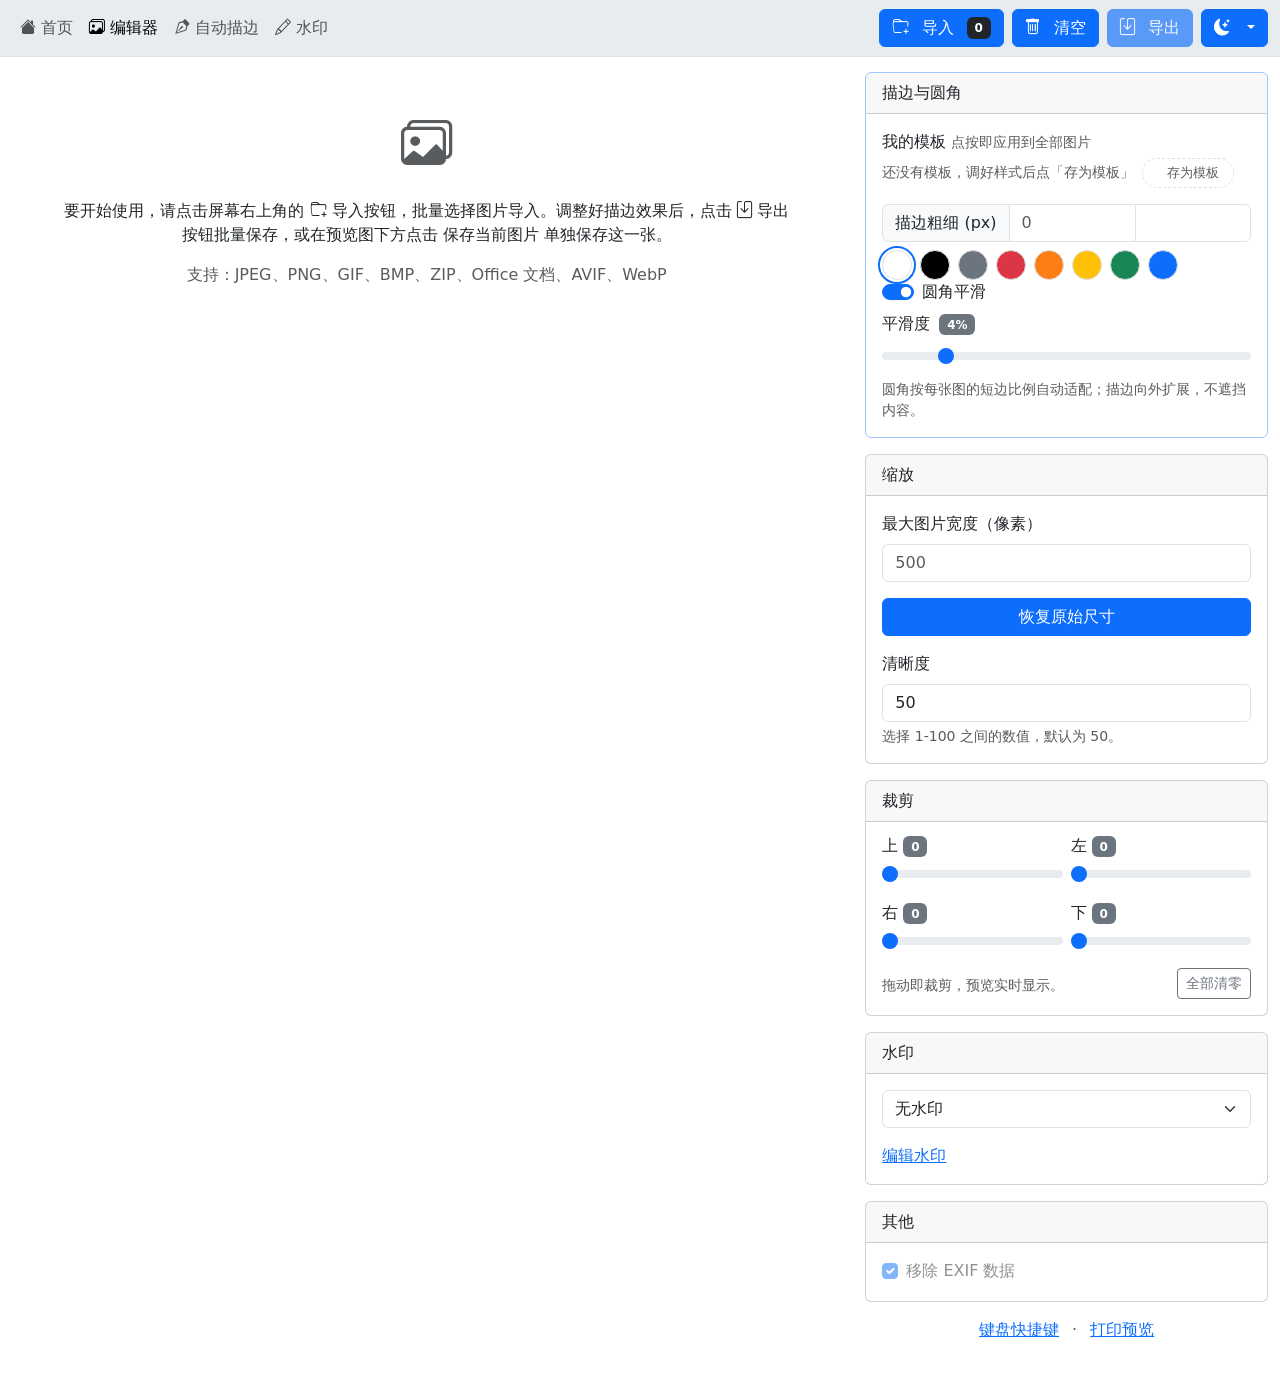
==== edit/index.html @ 87ec7e54 "新增自动描边工具页,适配 GitHub Pages 子路径部署 - 新增 /outline/ 自动描边工具:批量按顺序导入、预览图拖动翻页、外扩描边+按比例自动圆角、单张保存、按导入顺序批量导出 ZI" ====
<!DOCTYPE html>
<html lang="zh-CN" data-photostack-mode="photo-editor">

<head>
    <meta charset="utf-8">
    <meta http-equiv="X-UA-Compatible" content="IE=edge">
    <title>批量描边工具</title>
    <meta name="robots" content="noindex">
    <meta name="description" content="批量给图片加描边和圆角，支持缩放、水印、裁剪。所有处理均在本地浏览器中完成，可离线使用。">
    <meta name="viewport" content="width=device-width, initial-scale=1, viewport-fit=cover">
    <link href="../css/bootstrap.min.css?v=20261010" rel="stylesheet">
    <link rel="stylesheet" href="../css/bootstrap-icons.css?v=20261010">
    <link rel="stylesheet" href="../css/photostack-styles.css?v=20261010">
    <script src="../js/shared.js?v=20261010"></script>
    <!-- Icons and theme -->
    <link rel="apple-touch-icon" sizes="180x180" href="../img/apple-touch-icon.png">
    <link rel="icon" type="image/png" sizes="24x24" href="../img/icon_x24.png">
    <link rel="manifest" href="../site.webmanifest">
    <link rel="shortcut icon" href="../favicon.ico">
    <meta name="theme-color" content="#6c757d">
    <!-- Open Graph card -->
    <meta property="og:type" content="website" />
    <meta property="og:title" content="批量描边工具" />
    <meta property="og:description" content="批量给图片加描边和圆角，支持缩放、水印、裁剪。" />
    <meta property="og:image" content="../img/maskable_icon_x512.png" />
    <meta property="og:image:width" content="512" />
    <meta property="og:image:height" content="512" />
    <meta name="og:image:alt" content="应用图标" />
    <meta name="twitter:card" content="summary" />
    <style>
        /* 关键布局内联：即使外部样式表偶发加载失败，导航栏与底栏也保持实色、内容不错位 */
        body { padding-top: 56px; }
        .navbar.fixed-top { background-color: var(--bs-body-secondary-bg, #f8f9fa); }
        #photostack-bottom-bar { background: #f8f9fa; }
        [data-bs-theme="dark"] #photostack-bottom-bar { background: #212529; }
    </style>
</head>

<body>
    <!-- Navbar -->
    <nav class="navbar fixed-top bg-body-secondary navbar-expand-sm border-bottom d-print-none">
        <div class="container-fluid">
            <a class="navbar-brand d-sm-none" href="#">批量描边工具</a>
            <button class="navbar-toggler" type="button" data-bs-toggle="collapse" data-bs-target="#navbarNav" aria-controls="navbarNav" aria-expanded="false" aria-label="切换导航">
                <span class="navbar-toggler-icon"></span>
            </button>
            <div class="collapse navbar-collapse" id="navbarNav">
                <ul class="navbar-nav me-auto">
                    <li class="nav-item">
                        <a class="nav-link" href="../">
                            <i class="bi bi-house-fill"></i>
                            首页
                        </a>
                    </li>
                    <li class="nav-item">
                        <a class="nav-link active" aria-current="page" href="#">
                            <i class="bi bi-images"></i>
                            编辑器
                        </a>
                    </li>
                    <li class="nav-item">
                        <a class="nav-link" href="../outline/">
                            <i class="bi bi-vector-pen"></i>
                            自动描边
                        </a>
                    </li>
                    <li class="nav-item">
                        <a class="nav-link" href="../watermarks/">
                            <i class="bi bi-pencil"></i>
                            水印
                        </a>
                    </li>
                </ul>
                <form class="d-flex flex-column flex-sm-row">
                    <!-- Import button -->
                    <button class="btn btn-primary d-none d-md-inline-block me-0 me-sm-2 mt-2 mt-sm-0" id="photostack-import-file-btn" type="button" aria-label="导入">
                        <i class="bi bi-folder-plus me-2 me-sm-0 me-md-2"></i>
                        <span class="d-sm-none d-md-inline me-2 me-sm-0 me-md-2">导入</span>
                        <span class="badge bg-dark photostack-image-count d-sm-none d-md-inline">0</span>
                    </button>
                    <!-- Clear button -->
                    <button class="btn btn-primary d-none d-md-inline-block me-0 me-sm-2 mt-2 mt-sm-0" id="photostack-clear-images-btn" type="button" aria-label="清空">
                        <i class="bi bi-trash me-2 me-sm-0 me-md-2"></i>
                        <span class="d-sm-none d-md-inline">清空</span>
                    </button>
                    <!-- Export button -->
                    <button class="btn btn-primary d-none d-md-inline-block me-0 me-sm-2 mt-2 mt-sm-0" type="button" data-bs-toggle="modal" data-bs-target="#photostack-export-modal" data-backdrop="static" data-keyboard="false" disabled aria-label="导出">
                        <i class="bi bi-save me-2 me-sm-0 me-md-2"></i>
                        <span class="d-sm-none d-md-inline">导出</span>
                    </button>
                    <!-- Theme toggle -->
                    <button class="btn btn-primary dropdown-toggle mt-2 mt-sm-0" role="button" data-bs-toggle="dropdown" aria-expanded="false" aria-label="切换外观">
                        <i class="bi bi-moon-stars-fill me-2 me-sm-0 me-md-2"></i>
                        <span class="d-sm-none">外观</span>
                    </button>
                    <div class="dropdown">
                        <ul class="dropdown-menu dropdown-menu-end w-100 w-sm-auto">
                            <li><a class="dropdown-item photostack-theme-btn" data-theme="light" href="#">
                                    <i class="bi bi-brightness-high-fill me-2"></i>
                                    浅色模式
                                </a></li>
                            <li><a class="dropdown-item photostack-theme-btn" data-theme="dark" href="#">
                                    <i class="bi bi-moon-fill me-2"></i>
                                    深色模式
                                </a></li>
                            <li><a class="dropdown-item photostack-theme-btn" data-theme="auto" href="#">
                                    <i class="bi bi-circle-half me-2"></i>
                                    跟随系统
                                </a></li>
                        </ul>
                    </div>
                </form>
            </div>
        </div>
    </nav>

    <!-- Main container -->
    <div class="container-fluid d-print-none">
        <div class="row">
            <!-- Preview container -->
            <div class="col-12 col-md-8 photostack-preview-container text-center">
                <div id="photostack-preview-wrapper">
                    <div class="d-inline-flex align-items-center" id="photostack-editor-preview">
                        <!-- Temporary text for when no photos are imported -->
                    <div id="photostack-preview-info" class="p-3 p-md-5 text-center w-100">
                        <p class="mb-3"><i class="bi bi-images photostack-empty-icon"></i></p>
                        <p>要开始使用，<span class="d-sm-none">请点击屏幕底部的 <i class="bi bi-folder-plus"></i> 导入按钮</span><span class="d-none d-sm-inline">请点击屏幕右上角的 <i class="bi bi-folder-plus"></i> 导入按钮</span>，批量选择图片导入。调整好描边效果后，点击 <i class="bi bi-save"></i> 导出 按钮批量保存，或在预览图下方点击 保存当前图片 单独保存这一张。</p>
                            <p class="text-muted" id="photostack-file-format-list">正在检测支持的文件格式…</p>
                        </div>
                    </div>
                    <!-- 翻页与单张保存控制条 -->
                    <div id="photostack-paging-controls" class="d-none d-print-none mt-2 pb-3">
                        <div class="btn-group w-100" role="group" aria-label="图片翻页">
                            <button type="button" class="btn btn-outline-secondary" id="photostack-prev-image-btn" disabled>
                                <i class="bi bi-chevron-left"></i>
                                上一张
                            </button>
                            <button type="button" class="btn btn-outline-secondary" id="photostack-next-image-btn" disabled>
                                下一张
                                <i class="bi bi-chevron-right"></i>
                            </button>
                        </div>
                        <div class="mt-2">
                            <span class="badge bg-secondary" id="photostack-paging-counter">第 1 / 1 张</span>
                            <span class="text-muted small ms-2" id="photostack-paging-filename"></span>
                        </div>
                        <div class="d-flex flex-wrap justify-content-center gap-2 mt-2">
                            <button type="button" class="btn btn-primary" id="photostack-save-current-btn" disabled>
                                <i class="bi bi-download me-2"></i><span id="photostack-save-current-btn-text">保存当前图片</span>
                            </button>
                            <button type="button" class="btn btn-success" id="photostack-quick-export-btn" disabled>
                                <i class="bi bi-lightning-charge-fill me-2"></i>一键导出
                            </button>
                            <button type="button" class="btn btn-outline-secondary" id="photostack-sort-images-btn" disabled>
                                <i class="bi bi-sort-down me-2"></i>排序
                            </button>
                            <button type="button" class="btn btn-outline-secondary" id="photostack-multi-select-btn" disabled>
                                <i class="bi bi-check2-square me-2"></i>多选
                            </button>
                        </div>
                        <!-- 多选模式操作行 -->
                        <div class="d-flex justify-content-center gap-2 mt-2 d-none" id="photostack-select-controls">
                            <button type="button" class="btn btn-outline-secondary btn-sm" id="photostack-select-all-btn">全选</button>
                            <button type="button" class="btn btn-outline-secondary btn-sm" id="photostack-select-current-btn">选当前</button>
                            <button type="button" class="btn btn-outline-danger btn-sm" id="photostack-delete-selected-btn" disabled>删除所选</button>
                            <button type="button" class="btn btn-primary btn-sm" id="photostack-select-done-btn">完成</button>
                        </div>
                        <div class="form-text d-md-none">提示：在预览图上左右滑动也可以翻页</div>
                    </div>
                </div>
            </div>
            <!-- Settings panel container -->
            <div class="col-12 col-md-4 pb-5">
                <!-- Safari message -->
                <div class="alert alert-warning photostack-safari-warning mt-3" data-bs-toggle="modal" data-bs-target="#photostack-safari-modal" style="display: none; cursor: pointer;">
                    Safari 可能会定期清除本工具的本地数据（包括已保存的水印）。点击查看详细说明。
                </div>
                <!-- Border card -->
                <div class="card mt-3 border-primary-subtle">
                    <div class="card-header">
                        描边与圆角
                    </div>
                    <div class="card-body">
                        <div class="mb-3">
                            <label class="form-label mb-1">我的模板 <small class="text-muted">点按即应用到全部图片</small></label>
                            <div id="photostack-preset-row" class="photostack-preset-row"></div>
                        </div>
                        <div class="input-group mb-2">
                            <span class="input-group-text">描边粗细 (px)</span>
                            <input type="number" class="form-control photostack-preview-update" id="photostack-border-width" autocomplete="off" min="0" placeholder="0" enterkeyhint="done">
                            <input type="color" class="form-control form-control-color photostack-preview-update" id="photostack-border-color" autocomplete="off" value="#FFFFFF" title="描边颜色">
                        </div>
                        <div class="photostack-swatch-row" role="group" aria-label="常用描边颜色">
                            <button type="button" class="photostack-swatch" data-color="#FFFFFF" style="background:#FFFFFF" aria-label="白色"></button>
                            <button type="button" class="photostack-swatch" data-color="#000000" style="background:#000000" aria-label="黑色"></button>
                            <button type="button" class="photostack-swatch" data-color="#6C757D" style="background:#6C757D" aria-label="灰色"></button>
                            <button type="button" class="photostack-swatch" data-color="#DC3545" style="background:#DC3545" aria-label="红色"></button>
                            <button type="button" class="photostack-swatch" data-color="#FD7E14" style="background:#FD7E14" aria-label="橙色"></button>
                            <button type="button" class="photostack-swatch" data-color="#FFC107" style="background:#FFC107" aria-label="黄色"></button>
                            <button type="button" class="photostack-swatch" data-color="#198754" style="background:#198754" aria-label="绿色"></button>
                            <button type="button" class="photostack-swatch" data-color="#0D6EFD" style="background:#0D6EFD" aria-label="蓝色"></button>
                        </div>
                        <div class="form-check form-switch">
                            <input class="form-check-input photostack-preview-update" type="checkbox" role="switch" id="photostack-corners-round" checked>
                            <label class="form-check-label" for="photostack-corners-round">圆角平滑</label>
                        </div>
                        <div class="mb-0 mt-2">
                            <label for="photostack-corner-smoothness" class="form-label">平滑度 <span class="badge bg-secondary ms-1" id="photostack-corner-smoothness-value">4%</span></label>
                            <input type="range" class="form-range photostack-preview-update" id="photostack-corner-smoothness" min="1" max="20" step="1" value="4">
                            <div class="form-text">圆角按每张图的短边比例自动适配；描边向外扩展，不遮挡内容。</div>
                        </div>
                    </div>
                </div>
                <!-- 更多设置折叠（手机端收纳次要功能，桌面端强制展开） -->
                <div class="card mt-3 d-md-none">
                    <button class="card-header btn text-start d-flex justify-content-between align-items-center" type="button" id="photostack-more-toggle" data-bs-toggle="collapse" data-bs-target="#photostack-more-settings" aria-expanded="false" aria-controls="photostack-more-settings">
                        <span>更多设置</span>
                        <i class="bi bi-chevron-down photostack-collapse-chevron"></i>
                    </button>
                </div>
                <div class="collapse" id="photostack-more-settings">
                <!-- Resize card -->
                <div class="card mt-3">
                    <div class="card-header">
                        缩放
                    </div>
                    <div class="card-body">
                        <div class="mb-3">
                            <label for="photostack-image-width" class="form-label">最大图片宽度（像素）</label>
                            <input type="number" class="form-control photostack-preview-update" id="photostack-image-width" autocomplete="off" enterkeyhint="done" placeholder="500">
                        </div>
                        <div class="mb-3">
                            <button class="btn btn-primary w-100" type="button" id="photostack-reset-image-width-button">恢复原始尺寸</button>
                        </div>
                        <div class="mb-0">
                            <label for="photostack-resize-unsharp-amount" class="form-label">清晰度</label>
                            <input type="number" class="form-control photostack-preview-update" id="photostack-resize-unsharp-amount" autocomplete="off" value="50" placeholder="50" min="1" max="100" enterkeyhint="done">
                            <div class="form-text">选择 1-100 之间的数值，默认为 50。</div>
                        </div>
                    </div>
                </div>
                <!-- Crop card -->
                <div class="card mt-3">
                    <div class="card-header">
                        裁剪
                    </div>
                    <div class="card-body pt-0">
                        <div class="row g-2 mt-1">
                            <div class="col-6">
                                <label for="photostack-crop-top" class="form-label mb-1">上 <span class="badge bg-secondary" id="photostack-crop-top-value">0</span></label>
                                <input type="range" class="form-range photostack-preview-update" id="photostack-crop-top" autocomplete="off" min="0" max="1000" step="1" value="0">
                            </div>
                            <div class="col-6">
                                <label for="photostack-crop-left" class="form-label mb-1">左 <span class="badge bg-secondary" id="photostack-crop-left-value">0</span></label>
                                <input type="range" class="form-range photostack-preview-update" id="photostack-crop-left" autocomplete="off" min="0" max="1000" step="1" value="0">
                            </div>
                            <div class="col-6">
                                <label for="photostack-crop-right" class="form-label mb-1">右 <span class="badge bg-secondary" id="photostack-crop-right-value">0</span></label>
                                <input type="range" class="form-range photostack-preview-update" id="photostack-crop-right" autocomplete="off" min="0" max="1000" step="1" value="0">
                            </div>
                            <div class="col-6">
                                <label for="photostack-crop-bottom" class="form-label mb-1">下 <span class="badge bg-secondary" id="photostack-crop-bottom-value">0</span></label>
                                <input type="range" class="form-range photostack-preview-update" id="photostack-crop-bottom" autocomplete="off" min="0" max="1000" step="1" value="0">
                            </div>
                        </div>
                        <div class="d-flex justify-content-between align-items-center mt-2">
                            <small class="form-text text-muted mb-0">拖动即裁剪，预览实时显示。</small>
                            <button type="button" class="btn btn-outline-secondary btn-sm" id="photostack-crop-reset">全部清零</button>
                        </div>
                    </div>
                </div>
                <!-- Watermarks card-->
                <div class="card mt-3">
                    <div class="card-header">
                        水印
                    </div>
                    <div class="card-body">
                        <div class="mb-3">
                            <select class="form-select photostack-preview-update" id="photostack-watermark-select" autocomplete="off">
                                <option selected value="no-watermark">无水印</option>
                            </select>
                        </div>
                        <a href="../watermarks/">编辑水印</a>
                    </div>
                </div>
                <!-- Other options card-->
                <div class="card mt-3 mb-3">
                    <div class="card-header">
                        其他
                    </div>
                    <div class="card-body">
                        <div class="form-check form-check-inline">
                            <input class="form-check-input" type="checkbox" id="photostack-exif" checked disabled>
                            <label class="form-check-label" for="photostack-exif">移除 EXIF 数据</label>
                        </div>
                    </div>
                </div>
                <p class="text-center mb-0 mt-3">
                    <a href="#" data-bs-toggle="modal" data-bs-target="#photostack-keyboard-modal" data-backdrop="static" data-keyboard="false">键盘快捷键</a>
                    <span class="mx-2 text-muted">·</span>
                    <a href="#" id="photostack-print-btn">打印预览</a>
                </p>
                </div>
                </div>
            </div>
        </div>
    </div>
    <!-- Keyboard shortcuts modal -->
    <div class="modal fade" id="photostack-keyboard-modal" tabindex="-1" role="dialog" aria-hidden="true">
        <div class="modal-dialog modal-dialog-centered" role="document">
            <div class="modal-content">
                <div class="modal-header">
                    <h5 class="modal-title" id="photostack-export-modal-label">键盘快捷键</h5>
                    <button type="button" class="btn-close" data-bs-dismiss="modal" aria-label="关闭"></button>
                </div>
                <div class="modal-body">
                    <p>常用功能均提供键盘快捷键（部分浏览器可能不支持）。</p>
                    <p>
                    <table class="table">
                        <thead>
                            <tr>
                                <th scope="col">功能</th>
                                <th scope="col">快捷键</th>
                            </tr>
                        </thead>
                        <tbody>
                            <tr>
                                <td>导入图片</td>
                                <td>
                                    Ctrl + Shift + I（Windows）
                                    <br />
                                    Cmd + Shift + I（Mac）
                                </td>
                            </tr>
                            <tr>
                                <td>导出图片</td>
                                <td>
                                    Ctrl + S（Windows）
                                    <br />
                                    Cmd + S（Mac）
                                    <br />
                                    Shift + E
                                </td>
                            </tr>
                            <tr>
                                <td>清空已导入图片</td>
                                <td>
                                    Ctrl + D（Windows）
                                    <br />
                                    Cmd + D（Mac）
                                </td>
                            </tr>
                            <tr>
                                <td>上一张 / 下一张</td>
                                <td>
                                    ← / →
                                </td>
                            </tr>
                            <tr>
                                <td>打印预览</td>
                                <td>
                                    Ctrl + P（Windows）
                                    <br>
                                    Cmd + P（Mac）
                                </td>
                            </tr>
                        </tbody>
                    </table>
                    </p>
                </div>
            </div>
        </div>
    </div>
    <!-- Safari storage help modal -->
    <div class="modal fade" id="photostack-safari-modal" tabindex="-1" role="dialog" aria-hidden="true">
        <div class="modal-dialog modal-dialog-centered modal-dialog-scrollable" role="document">
            <div class="modal-content">
                <div class="modal-header">
                    <h5 class="modal-title" id="photostack-safari-modal-label">Safari 用户须知</h5>
                    <button type="button" class="btn-close" data-bs-dismiss="modal" aria-label="关闭"></button>
                </div>
                <div class="modal-body">
                    <p>Safari 13.1 及以上版本对网站的本地存储数据有 <a href="https://webkit.org/blog/10218/full-third-party-cookie-blocking-and-more/" target="_blank">七天自动清除的限制</a>。如果你至少每周不打开一次本工具，<b>已保存的水印可能会被删除</b>。</p>
                    <p>把本工具添加到 iPhone 的主屏幕（或 macOS 的程序坞）即可避免数据被清除，添加后本工具会使用独立的存储空间，不会被自动删除，同时也不会再显示这条提示。</p>
                    <p>你也可以定期把水印导出为文件备份，等 Safari 清除数据后再重新导入。</p>
                </div>
            </div>
        </div>
    </div>
    <!-- Drag and drop modal -->
    <div class="modal fade" id="photostack-drag-modal" tabindex="-1" role="dialog" aria-hidden="true" data-keyboard="false" data-backdrop="static">
        <div class="modal-dialog modal-dialog-centered" role="document">
            <div class="modal-content">
                <div class="modal-body">
                    <div class="modal-body text-center lead">
                        松开鼠标即可导入图片
                    </div>
                </div>
            </div>
        </div>
    </div>
    <!-- Export modal -->
    <div class="modal fade" id="photostack-export-modal" tabindex="-1" role="dialog" aria-hidden="true">
        <div class="modal-dialog modal-dialog-centered" role="document">
            <!-- Initial UI -->
            <div class="modal-content photostack-export-modal-initial">
                <div class="modal-header">
                    <h5 class="modal-title" id="photostack-export-modal-label">
                        导出
                        <span class="photostack-image-count">0</span>
                        张图片
                    </h5>
                    <button type="button" class="btn-close" data-bs-dismiss="modal" aria-label="关闭"></button>
                </div>
                <div class="modal-body">
                    <div class="mb-3">
                        <label for="photostack-file-format">文件格式</label>
                        <select class="form-select mt-1" id="photostack-file-format" autocomplete="on">
                            <option value="image/jpeg">JPEG (.jpg)</option>
                            <option value="image/png">PNG (.png)</option>
                            <option value="image/webp">WebP (.webp)</option>
                        </select>
                        <small class="form-text text-muted">实际可用的格式因浏览器而异。</small>
                    </div>
                    <div class="mb-3">
                        <label for="photostack-file-quality">图片质量</label>
                        <input type="number" class="form-control mt-1" id="photostack-file-quality" value="92" min="1" max="100" autocomplete="on" enterkeyhint="done">
                        <small class="form-text text-muted">选择 1-100 之间的数值。</small>
                    </div>
                    <div class="mb-3">
                        <div class="form-check">
                            <input class="form-check-input" type="radio" name="photostack-file-name" value="photostack-file-keep-name" id="photostack-file-keep-name">
                            <label class="form-check-label" for="photostack-file-keep-name">
                                保留原始文件名
                            </label>
                        </div>
                        <div class="form-check">
                            <input class="form-check-input" type="radio" name="photostack-file-name" value="photostack-file-use-pattern" id="photostack-file-use-pattern" checked>
                            <label class="form-check-label" for="photostack-file-use-pattern">
                                使用统一的命名格式
                            </label>
                        </div>
                    </div>
                    <div class="mb-3">
                        <input type="text" class="form-control" id="photostack-file-name-pattern" autocomplete="on" placeholder="命名格式" value="图片" enterkeyhint="done">
                    </div>
                    <button type="button" id="photostack-start-export-btn" class="btn w-100 btn-primary">开始导出</button>
                    <small class="form-text text-muted d-block mt-2">导出将按导入顺序处理全部图片。</small>
                </div>
            </div>
            <!-- Export in progress modal -->
            <div class="modal-content photostack-export-modal-loading" style="display:none">
                <div class="modal-header">
                    <h5 class="modal-title" id="photostack-export-modal-label">正在导出图片</h5>
                </div>
                <div class="modal-body">
                    <p style="text-align: center;">请稍候，图片正在导出……</p>
                    <p>
                    <div class="progress" style="height: 20px;">
                        <div class="progress-bar progress-bar-striped progress-bar-animated" role="progressbar" aria-valuenow="0" aria-valuemin="0" aria-valuemax="100" style="width: 0%" id="photostack-export-modal-progress"></div>
                    </div>
                    </p>
                    <p class="text-muted" style="text-align: center;">
                        部分浏览器会限制后台页面的运行速度。为了加快导出，请勿最小化本页面或切换到其他标签页。
                    </p>
                </div>
            </div>
            <!-- Completed export modal -->
            <div class="modal-content photostack-export-modal-finished" style="display:none">
                <div class="modal-header">
                    <h5 class="modal-title" id="photostack-export-modal-label">正在导出图片</h5>
                    <button type="button" class="btn-close" data-bs-dismiss="modal" aria-label="关闭"></button>
                </div>
                <div class="modal-body">
                    <div id="photostack-legacy-download">
                        <button type="button" id="photostack-export-separate-button" class="btn w-100 btn-primary">
                            逐张下载保存
                            <br>
                            （部分浏览器可能不支持）
                        </button>
                    </div>
                    <button type="button" id="photostack-export-filesystem-api-button" class="btn w-100 btn-primary mt-3">保存到设备文件夹</button>
                    <button type="button" id="photostack-export-web-share-button" class="btn w-100 btn-primary mt-3">通过系统分享保存</button>
                    <button type="button" id="photostack-export-zip-button" class="btn w-100 btn-primary mt-3">保存为 ZIP</button>
                </div>
            </div>
        </div>
    </div>
    <!-- Import toast -->
    <div class="toast-container position-fixed bottom-0 start-0 d-print-none">
        <!-- Import toast -->
        <div id="photostack-import-toast" class="toast m-2 m-md-4" role="alert" aria-live="assertive" aria-atomic="true">
            <div class="toast-body">
                <div class="d-flex align-items-center">
                    <strong>正在导入图片…</strong>
                    <div class="spinner-border spinner-border-sm ms-auto" role="status" aria-hidden="true"></div>
                </div>
            </div>
        </div>
    </div>
    <!-- Error toast -->
    <div class="toast-container position-fixed bottom-0 start-0 p-3 d-print-none">
        <!-- Import toast -->
        <div id="photostack-error-toast" class="toast" role="alert" aria-live="assertive" aria-atomic="true">
            <div class="toast-header">
                <strong class="me-auto">出错了 :(</strong>
            </div>
            <div class="toast-body">
                出现错误，请稍等几秒后重试，或刷新页面。
            </div>
        </div>
    </div>
    <!-- 手机底部快捷操作栏（与导航栏呼应的小巧样式） -->
    <div id="photostack-bottom-bar" class="d-md-none d-print-none border-top" role="group" aria-label="快捷操作">
        <button type="button" class="btn btn-primary" id="photostack-bb-import-btn" aria-label="导入图片">
            <i class="bi bi-folder-plus me-1"></i>导入
            <span class="badge rounded-pill bg-light text-dark photostack-image-count d-none">0</span>
        </button>
        <button type="button" class="btn btn-outline-secondary" id="photostack-bb-save-btn" disabled aria-label="保存当前图片">
            <i class="bi bi-download me-1"></i>保存当前
        </button>
        <button type="button" class="btn btn-outline-secondary" id="photostack-bb-export-btn" data-bs-toggle="modal" data-bs-target="#photostack-export-modal" disabled aria-label="批量导出">
            <i class="bi bi-save me-1"></i>导出
        </button>
    </div>
    <!-- Print UI -->
    <div class="d-none d-print-block text-center">
        <img id="photostack-print-preview">
    </div>
    <!-- File pickers -->
    <input type="file" id="photostack-import-file" multiple accept="image/jpeg,image/png,image/gif,image/bmp,application/zip,application/x-zip,application/x-zip-compressed,application/vnd.openxmlformats-officedocument.wordprocessingml.document,application/vnd.openxmlformats-officedocument.wordprocessingml.template,application/vnd.openxmlformats-officedocument.spreadsheetml.sheet,application/vnd.openxmlformats-officedocument.spreadsheetml.template,application/vnd.openxmlformats-officedocument.presentationml.presentation,application/vnd.openxmlformats-officedocument.presentationml.template,application/vnd.openxmlformats-officedocument.presentationml.slideshow">
    <!-- Container where original photos are kept as <img> elements -->
    <div id="photostack-original-container" aria-hidden="true"></div>
    <!-- Container where canvas elements for each image are kept -->
    <div id="photostack-canvas-container" aria-hidden="true"></div>
    <!-- Watermark image cache -->
    <img id="photostack-watermark-cache">
    <!-- Scripts -->
    <script src="../js/FileSaver.min.js?v=20261010"></script>
    <script src="../js/jszip.min.js?v=20261010"></script>
    <script src="../js/localforage.min.js?v=20261010"></script>
    <script src="../js/pica.min.js?v=20261010"></script>
    <script src="../js/bootstrap.bundle.min.js?v=20261010"></script>
    <script src="../js/photostack-editor.js?v=20261010"></script>
    <script src="../js/register-sw.js?v=20261010"></script>
</body>

</html>
---- css/photostack-styles.css ----
body {
    overscroll-behavior-y: none;
    padding-top: 56px;
}

#photostack-watermark-preview,
#photostack-editor-preview img,
#photostack-watermark-editor-preview {
    pointer-events: none;
    user-select: none;
    max-width: 100%;
}

#photostack-editor-preview img {
    pointer-events: none;
}

#photostack-watermark-editor-preview {
    border-radius: 0.25rem;
}

#photostack-editor-preview {
    position: -webkit-sticky;
    position: sticky;
    top: 58px;
}

/* 预览图与翻页控制条一起吸附在顶部，往下滑动调参数时翻页按钮始终可见 */
#photostack-preview-wrapper {
    position: -webkit-sticky;
    position: sticky;
    top: 58px;
}

/* 文件名过长时省略显示 */
#photostack-paging-filename {
    display: inline-block;
    max-width: 55vw;
    overflow: hidden;
    text-overflow: ellipsis;
    white-space: nowrap;
    vertical-align: bottom;
}

/* 手机底部快捷操作栏：实色浅底 + 细分隔线，按钮小巧居中 */
#photostack-bottom-bar {
    position: fixed;
    left: 0;
    right: 0;
    bottom: 0;
    z-index: 1040;
    display: flex;
    justify-content: center;
    gap: 8px;
    padding: 5px 10px calc(5px + env(safe-area-inset-bottom, 0px));
    background: var(--bs-body-secondary-bg);
}

#photostack-bottom-bar .btn {
    font-size: 0.8125rem;
    padding: 3px 14px;
    border-radius: 50rem;
    transition: transform 0.12s ease;
}

#photostack-bottom-bar .btn:active {
    transform: scale(0.94);
}

/* 空状态图标（实色，不用透明度） */
.photostack-empty-icon {
    font-size: 3.2rem;
    color: var(--bs-secondary-color);
}

/* 常用描边颜色色板：一键切换 */
.photostack-swatch-row {
    display: flex;
    flex-wrap: wrap;
    gap: 8px;
}

/* 我的样式模板：点按即用 */
.photostack-preset-row {
    display: flex;
    flex-wrap: wrap;
    gap: 8px;
    align-items: center;
}

.photostack-preset-chip {
    display: inline-flex;
    align-items: center;
    gap: 6px;
    border: 1px solid var(--bs-primary);
    color: var(--bs-primary);
    background: transparent;
    border-radius: 50rem;
    padding: 4px 10px 4px 14px;
    font-size: 0.8125rem;
    transition: transform 0.12s ease;
}

.photostack-preset-chip:active {
    transform: scale(0.95);
}

.photostack-preset-del {
    color: var(--bs-secondary-color);
    font-size: 1.1rem;
    line-height: 1;
    padding: 0 2px;
}

.photostack-preset-add {
    border-style: dashed;
    color: var(--bs-secondary-color);
    border-color: var(--bs-border-color);
    padding: 4px 14px;
}

.photostack-swatch {
    width: 30px;
    height: 30px;
    border-radius: 50%;
    border: 1px solid var(--bs-border-color);
    padding: 0;
    transition: transform 0.12s ease;
}

.photostack-swatch:active {
    transform: scale(0.9);
}

.photostack-swatch.active {
    outline: 2px solid var(--bs-primary);
    outline-offset: 2px;
}

/* 「更多设置」折叠（手机端收纳次要功能） */
#photostack-more-toggle {
    border-bottom: 0;
    color: var(--bs-body-color);
}

.photostack-collapse-chevron {
    transition: transform 0.2s ease;
}

#photostack-more-toggle[aria-expanded="true"] .photostack-collapse-chevron {
    transform: rotate(180deg);
}

@media (min-width: 768px) {
    /* 桌面端不受折叠影响，全部展开显示 */
    #photostack-more-settings {
        display: block !important;
    }
}

/* 预览图柔和投影，更有照片卡片的感觉 */
#photostack-editor-preview img {
    box-shadow: 0 4px 18px rgba(0, 0, 0, 0.15);
}

#photostack-original-container,
#photostack-canvas-container,
#photostack-import-file,
#photostack-watermark-file-import,
#photostack-import-zip,
#photostack-watermark-import-image,
#photostack-watermark-cache,
#photostack-outline-import-file {
    display: none;
}

#photostack-watermark-editor-modal .modal-dialog {
    max-width: 900px;
}

.toast-container.bottom-0 {
    bottom: env(safe-area-inset-bottom, 0) !important;
}

/* Hide Safari warning in installed web app */

@media all and (display-mode: standalone) {
    .photostack-safari-warning {
        display: none !important;
    }
}


/* Styles for medium and up devices */

@media (min-width: 768px) {

    #photostack-preview-wrapper {
        min-height: calc(100vh - 58px);
    }

    /* 预留控制条高度，保证预览图 + 控制条一起放进一屏 */
    #photostack-editor-preview img {
        max-height: calc(100vh - 260px);
    }

}

/* Styles for medium/small/x-small devices */

@media (max-width: 991.98px) {

    /* Allow watermark editor to fill screen width */

    #photostack-watermark-editor-modal .modal-dialog {
        max-width: calc(100% - 15px);
    }

}

/* Styles for small/x-small devices */

@media (max-width: 767.98px) {

    /* 给底部快捷操作栏留出空间，避免内容被遮挡 */
    body {
        padding-bottom: calc(52px + env(safe-area-inset-bottom, 0px));
    }

    /* toast 上移，避免被底部快捷栏遮挡 */
    .toast-container.bottom-0 {
        bottom: calc(56px + env(safe-area-inset-bottom, 0px)) !important;
    }

    #photostack-editor-preview img {
        max-height: min(55vh, calc(100vh - 380px));
    }

}

/* Print styles */

@media print {

    body {
        background: #ffffff;
        color: #000;
        font-size: 18px;
        padding: 0;
    }

}

#photostack-print-preview {
    width: auto;
    height: auto;
    max-width: 100vw;
    max-height: 100vh;
}

/* ── 自动描边工具页（/outline/） ── */

/* 预览区吸附在导航下方，往下滑动调设置时预览始终可见 */
#photostack-outline-sticky {
    position: -webkit-sticky;
    position: sticky;
    top: 58px;
    z-index: 1020;
    background: var(--bs-body-bg);
    padding: 8px 0 10px;
}

/* 预览画布：透明区域显示棋盘格，圆角和描边效果一目了然；左右拖动切换图片 */
#photostack-outline-preview {
    max-width: 100%;
    max-height: min(42vh, calc(100vh - 380px));
    border-radius: 0.25rem;
    cursor: grab;
    user-select: none;
    background-image: conic-gradient(rgba(128, 128, 128, 0.22) 25%, transparent 0 50%, rgba(128, 128, 128, 0.22) 0 75%, transparent 0);
    background-size: 16px 16px;
}

@media (min-width: 768px) {
    #photostack-outline-preview {
        max-height: calc(100vh - 320px);
    }
}

/* 文件名过长时省略显示 */
#photostack-outline-filename {
    display: inline-block;
    max-width: 55vw;
    overflow: hidden;
    text-overflow: ellipsis;
    white-space: nowrap;
    vertical-align: bottom;
}

/* 缩略图条：横向滚动，序号即导出顺序 */
.photostack-thumb-row {
    display: flex;
    gap: 8px;
    overflow-x: auto;
    padding: 6px 2px;
    -webkit-overflow-scrolling: touch;
}

.photostack-thumb {
    position: relative;
    flex: 0 0 auto;
    width: 64px;
    height: 64px;
    padding: 0;
    border: 2px solid var(--bs-border-color);
    border-radius: 0.25rem;
    background: transparent;
    transition: transform 0.12s ease;
}

.photostack-thumb:active {
    transform: scale(0.93);
}

.photostack-thumb.active {
    border-color: var(--bs-primary);
}

.photostack-thumb img {
    display: block;
    width: 100%;
    height: 100%;
    object-fit: cover;
    border-radius: 0.1875rem;
    pointer-events: none;
    user-select: none;
}

.photostack-thumb-num {
    position: absolute;
    top: 2px;
    left: 2px;
    min-width: 16px;
    padding: 0 3px;
    font-size: 0.6875rem;
    line-height: 16px;
    text-align: center;
    color: #fff;
    background: rgba(0, 0, 0, 0.55);
    border-radius: 50rem;
}

.photostack-thumb-del {
    position: absolute;
    top: -7px;
    right: -7px;
    width: 18px;
    height: 18px;
    font-size: 13px;
    line-height: 16px;
    text-align: center;
    color: #fff;
    background: var(--bs-secondary-color);
    border-radius: 50%;
}
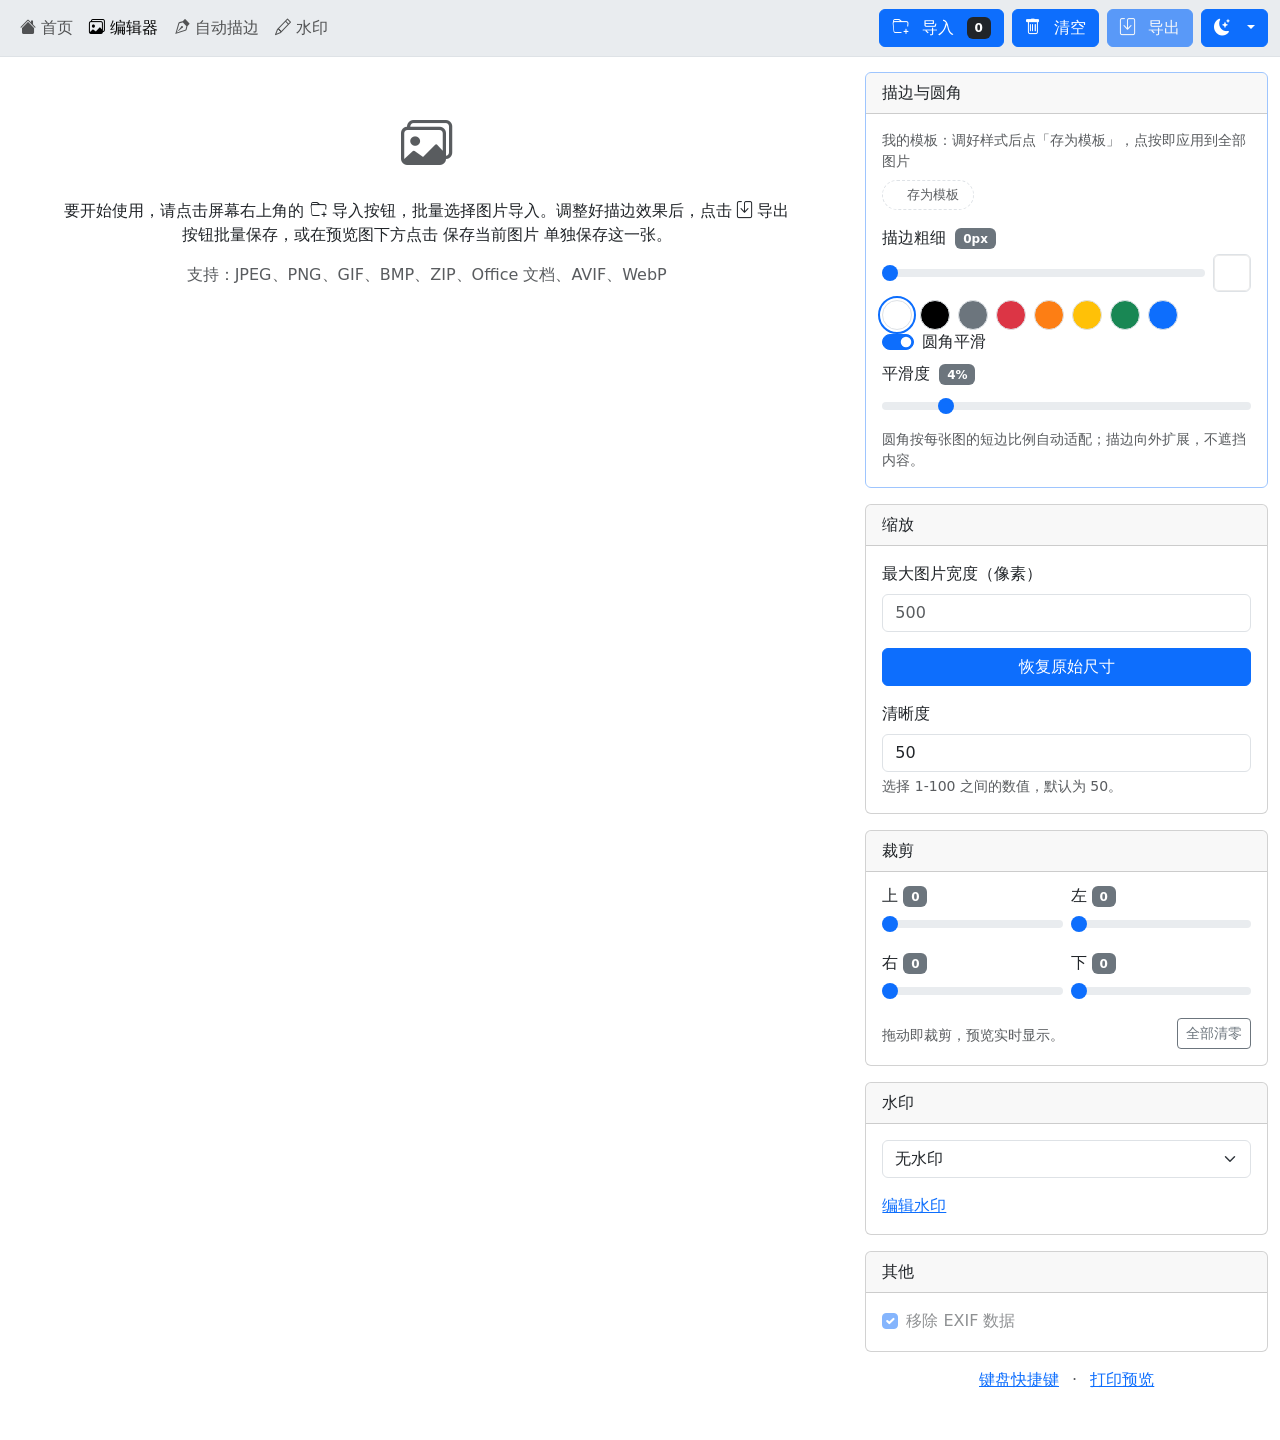
==== commit 756b812d: "feat: 内置色板、导出黑角修复与批量导出/手机端/稳定性全面优化 - 调色盘改为内置色板组件,微信内置浏览器等不支持系统取色器的环境也能选色 - 修复 JPEG 导出圆角外侧变黑:自动垫白底,默认" ====
--- a/edit/index.html
+++ b/edit/index.html
@@ -10,8 +10,8 @@
     <meta name="viewport" content="width=device-width, initial-scale=1, viewport-fit=cover">
     <link href="../css/bootstrap.min.css?v=20261010" rel="stylesheet">
     <link rel="stylesheet" href="../css/bootstrap-icons.css?v=20261010">
-    <link rel="stylesheet" href="../css/photostack-styles.css?v=20261010">
-    <script src="../js/shared.js?v=20261010"></script>
+    <link rel="stylesheet" href="../css/photostack-styles.css?v=20261012">
+    <script src="../js/shared.js?v=20261013"></script>
     <!-- Icons and theme -->
     <link rel="apple-touch-icon" sizes="180x180" href="../img/apple-touch-icon.png">
     <link rel="icon" type="image/png" sizes="24x24" href="../img/icon_x24.png">
@@ -131,11 +131,11 @@
                     <!-- 翻页与单张保存控制条 -->
                     <div id="photostack-paging-controls" class="d-none d-print-none mt-2 pb-3">
                         <div class="btn-group w-100" role="group" aria-label="图片翻页">
-                            <button type="button" class="btn btn-outline-secondary" id="photostack-prev-image-btn" disabled>
+                            <button type="button" class="btn btn-outline-secondary photostack-btn-solid" id="photostack-prev-image-btn" disabled>
                                 <i class="bi bi-chevron-left"></i>
                                 上一张
                             </button>
-                            <button type="button" class="btn btn-outline-secondary" id="photostack-next-image-btn" disabled>
+                            <button type="button" class="btn btn-outline-secondary photostack-btn-solid" id="photostack-next-image-btn" disabled>
                                 下一张
                                 <i class="bi bi-chevron-right"></i>
                             </button>
@@ -151,10 +151,10 @@
                             <button type="button" class="btn btn-success" id="photostack-quick-export-btn" disabled>
                                 <i class="bi bi-lightning-charge-fill me-2"></i>一键导出
                             </button>
-                            <button type="button" class="btn btn-outline-secondary" id="photostack-sort-images-btn" disabled>
+                            <button type="button" class="btn btn-outline-secondary photostack-btn-solid" id="photostack-sort-images-btn" disabled>
                                 <i class="bi bi-sort-down me-2"></i>排序
                             </button>
-                            <button type="button" class="btn btn-outline-secondary" id="photostack-multi-select-btn" disabled>
+                            <button type="button" class="btn btn-outline-secondary photostack-btn-solid" id="photostack-multi-select-btn" disabled>
                                 <i class="bi bi-check2-square me-2"></i>多选
                             </button>
                         </div>
@@ -182,13 +182,17 @@
                     </div>
                     <div class="card-body">
                         <div class="mb-3">
-                            <label class="form-label mb-1">我的模板 <small class="text-muted">点按即应用到全部图片</small></label>
                             <div id="photostack-preset-row" class="photostack-preset-row"></div>
                         </div>
-                        <div class="input-group mb-2">
-                            <span class="input-group-text">描边粗细 (px)</span>
-                            <input type="number" class="form-control photostack-preview-update" id="photostack-border-width" autocomplete="off" min="0" placeholder="0" enterkeyhint="done">
-                            <input type="color" class="form-control form-control-color photostack-preview-update" id="photostack-border-color" autocomplete="off" value="#FFFFFF" title="描边颜色">
+                        <div class="mb-2">
+                            <label for="photostack-border-width" class="form-label mb-1">描边粗细 <span class="badge bg-secondary ms-1" id="photostack-border-width-value">0px</span></label>
+                            <div class="d-flex align-items-center gap-2">
+                                <!-- 滑杆代替数字框：手机上拖动即调、实时预览，不用拉键盘 -->
+                                <input type="range" class="form-range photostack-preview-update" id="photostack-border-width" autocomplete="off" min="0" max="100" step="1" value="0">
+                                <!-- 内置色板：色块按钮弹出扩展色板，不依赖系统取色器 -->
+                                <input type="hidden" class="photostack-color-input photostack-preview-update" id="photostack-border-color" value="#FFFFFF" autocomplete="off">
+                                <button type="button" class="photostack-color-chip" data-color-input="photostack-border-color" title="更多颜色" aria-label="更多描边颜色"></button>
+                            </div>
                         </div>
                         <div class="photostack-swatch-row" role="group" aria-label="常用描边颜色">
                             <button type="button" class="photostack-swatch" data-color="#FFFFFF" style="background:#FFFFFF" aria-label="白色"></button>
@@ -416,10 +420,11 @@
                     <div class="mb-3">
                         <label for="photostack-file-format">文件格式</label>
                         <select class="form-select mt-1" id="photostack-file-format" autocomplete="on">
+                            <option value="image/png" selected>PNG (.png)</option>
                             <option value="image/jpeg">JPEG (.jpg)</option>
-                            <option value="image/png">PNG (.png)</option>
                             <option value="image/webp">WebP (.webp)</option>
                         </select>
+                        <small class="form-text text-warning d-none" id="photostack-jpeg-hint">JPEG 不支持透明：开启圆角时，圆角外侧将自动填充白色。需要保留透明背景请选 PNG。</small>
                         <small class="form-text text-muted">实际可用的格式因浏览器而异。</small>
                     </div>
                     <div class="mb-3">
@@ -472,15 +477,18 @@
                     <button type="button" class="btn-close" data-bs-dismiss="modal" aria-label="关闭"></button>
                 </div>
                 <div class="modal-body">
+                    <p class="text-muted mb-2" id="photostack-export-result-summary" style="text-align: center;"></p>
                     <div id="photostack-legacy-download">
                         <button type="button" id="photostack-export-separate-button" class="btn w-100 btn-primary">
-                            逐张下载保存
+                            批量导出图片（逐张下载）
                             <br>
                             （部分浏览器可能不支持）
                         </button>
                     </div>
                     <button type="button" id="photostack-export-filesystem-api-button" class="btn w-100 btn-primary mt-3">保存到设备文件夹</button>
                     <button type="button" id="photostack-export-web-share-button" class="btn w-100 btn-primary mt-3">通过系统分享保存</button>
+                    <!-- 批量导出图片（手机）：分批分享逐批存入相册，保证每批都进相册 -->
+                    <button type="button" id="photostack-export-album-button" class="btn w-100 btn-success mt-3 d-none">批量导出图片（分批存入相册）</button>
                     <button type="button" id="photostack-export-zip-button" class="btn w-100 btn-primary mt-3">保存为 ZIP</button>
                 </div>
             </div>
@@ -541,7 +549,7 @@
     <script src="../js/localforage.min.js?v=20261010"></script>
     <script src="../js/pica.min.js?v=20261010"></script>
     <script src="../js/bootstrap.bundle.min.js?v=20261010"></script>
-    <script src="../js/photostack-editor.js?v=20261010"></script>
+    <script src="../js/photostack-editor.js?v=20261013"></script>
     <script src="../js/register-sw.js?v=20261010"></script>
 </body>
 
--- a/css/photostack-styles.css
+++ b/css/photostack-styles.css
@@ -135,6 +135,79 @@
 .photostack-swatch.active {
     outline: 2px solid var(--bs-primary);
     outline-offset: 2px;
+}
+
+/* 描边实底按钮：透明底的 outline 按钮贴着预览图时对比度不足 */
+.photostack-btn-solid {
+    background-color: var(--bs-body-bg);
+}
+
+/* 内置色板：当前颜色色块按钮（取代系统取色器，微信内置浏览器等环境点不开） */
+.photostack-color-chip {
+    width: 38px;
+    height: 38px;
+    flex: 0 0 auto;
+    border: 1px solid var(--bs-border-color);
+    border-radius: 0.375rem;
+    padding: 0;
+    /* 内圈细线让白色等浅色在浅色页面上也有边界 */
+    box-shadow: inset 0 0 0 1px rgba(0, 0, 0, 0.08);
+    background-color: #FFFFFF;
+    vertical-align: middle;
+}
+
+.photostack-color-chip:active {
+    transform: scale(0.92);
+}
+
+/* 色板弹层：手机上近底部弹出，桌面上居中 */
+.photostack-color-backdrop {
+    position: fixed;
+    inset: 0;
+    background: rgba(0, 0, 0, 0.4);
+    z-index: 1080;
+}
+
+.photostack-color-panel {
+    position: fixed;
+    left: 50%;
+    bottom: 0;
+    transform: translateX(-50%);
+    width: min(92vw, 360px);
+    background: var(--bs-body-bg);
+    border: 1px solid var(--bs-border-color);
+    border-radius: 1rem 1rem 0 0;
+    padding: 16px 16px calc(16px + env(safe-area-inset-bottom, 0px));
+    z-index: 1081;
+    box-shadow: 0 -0.5rem 2rem rgba(0, 0, 0, 0.25);
+}
+
+@media (min-width: 768px) {
+    .photostack-color-panel {
+        bottom: auto;
+        top: 50%;
+        transform: translate(-50%, -50%);
+        border-radius: 1rem;
+        box-shadow: 0 0.5rem 2rem rgba(0, 0, 0, 0.3);
+    }
+}
+
+.photostack-color-grid {
+    display: grid;
+    grid-template-columns: repeat(8, 1fr);
+    gap: 10px;
+}
+
+.photostack-color-cell {
+    aspect-ratio: 1;
+    width: 100%;
+    border: 1px solid rgba(0, 0, 0, 0.12);
+    border-radius: 8px;
+    padding: 0;
+}
+
+.photostack-color-cell:active {
+    transform: scale(0.88);
 }
 
 /* 「更多设置」折叠（手机端收纳次要功能） */
